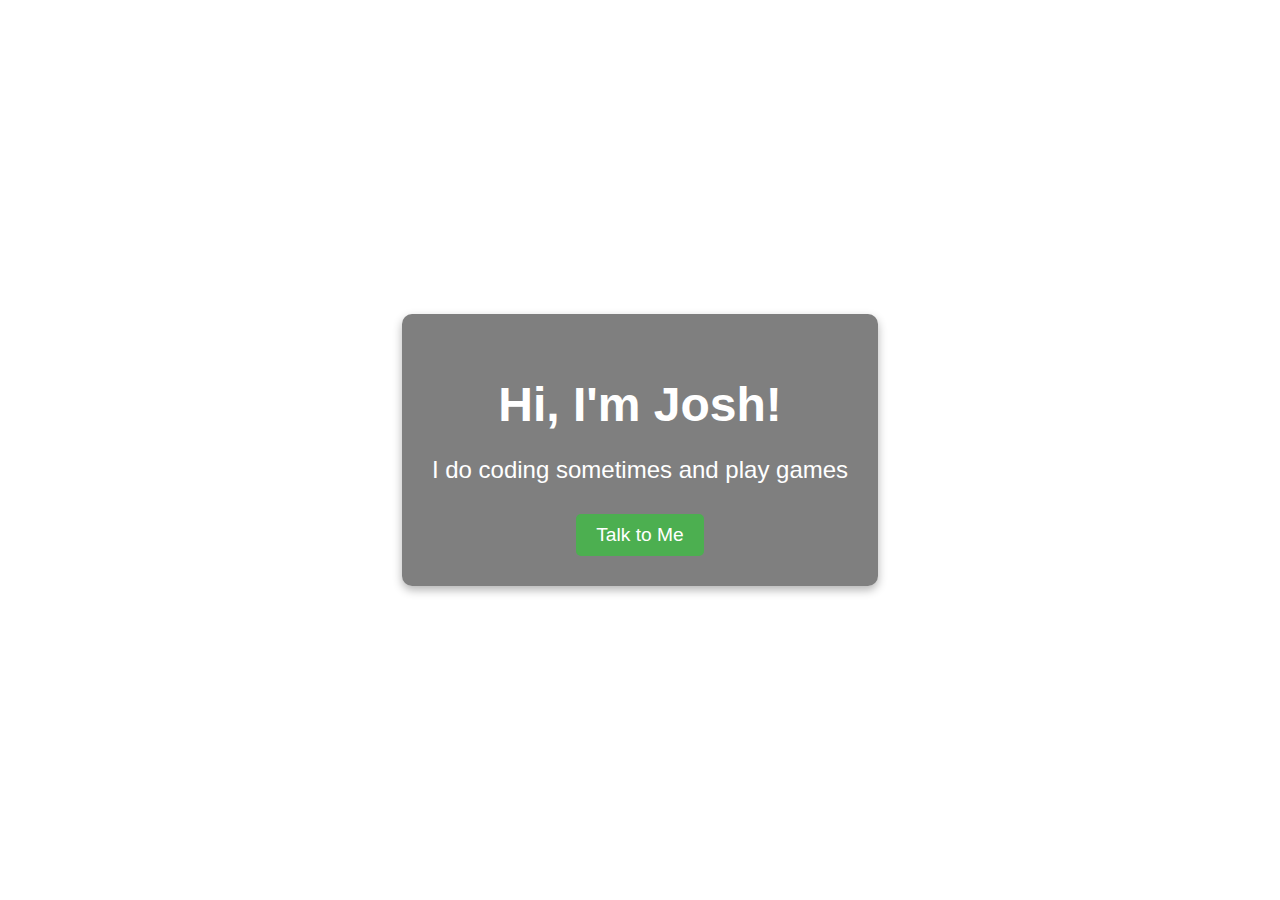
==== index.html @ 4c73b3ad "Update index.html" ====
<!DOCTYPE html>
<html lang="en">
<head>
    <meta charset="UTF-8">
    <meta name="viewport" content="width=device-width, initial-scale=1.0">
    <title>Hi, I'm Josh!</title>
    <style>
        /* Set the background image */
        body {
            background-image: url('bb.png'); /* Ensure bb.png is in the same folder as this HTML file */
            background-size: cover; 
            background-position: center;
            background-attachment: fixed;
            color: white;
            font-family: Arial, sans-serif;
            display: flex;
            justify-content: center;
            align-items: center;
            height: 100vh;
            margin: 0;
            text-align: center;
        }

        .content {
            background: rgba(0, 0, 0, 0.5); /* Dark semi-transparent background */
            padding: 30px;
            border-radius: 10px;
            box-shadow: 0 4px 10px rgba(0, 0, 0, 0.3);
        }

        h1 {
            font-size: 3em;
            margin-bottom: 20px;
        }

        p {
            font-size: 1.5em;
            margin-bottom: 30px;
        }

        button {
            padding: 10px 20px;
            font-size: 1.2em;
            background-color: #4CAF50;
            color: white;
            border: none;
            border-radius: 5px;
            cursor: pointer;
            text-decoration: none;
        }

        button:hover {
            background-color: #45a049;
        }
    </style>
</head>
<body>
    <div class="content">
        <h1>Hi, I'm Josh!</h1>
        <p>I do coding sometimes and play games</p>
        <a href="mailto:Josh@JoshRyan.fyi">
            <button>Talk to Me</button>
        </a>
    </div>
</body>
</html>
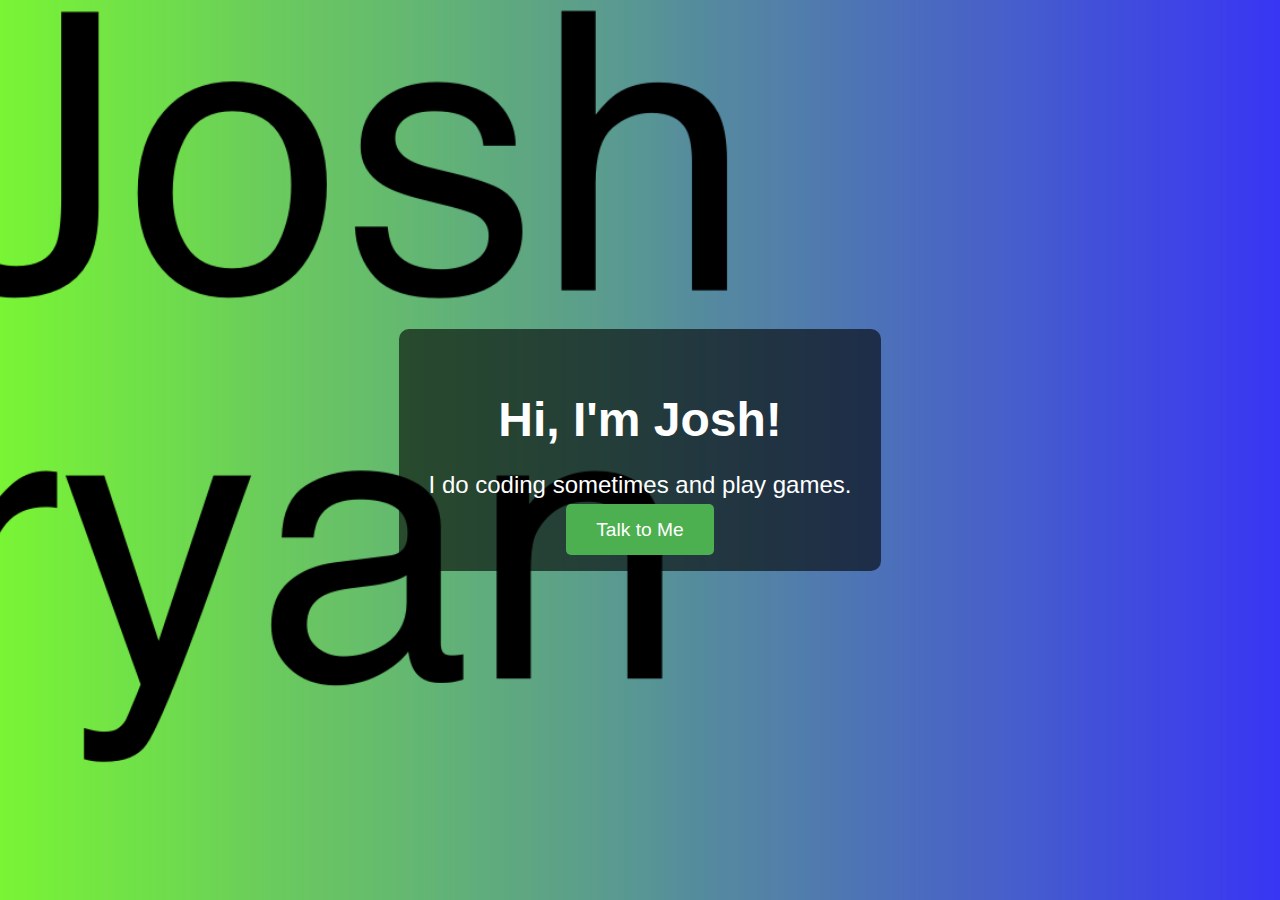
==== commit 8b0d7882: "Update index.html" ====
--- a/index.html
+++ b/index.html
@@ -5,51 +5,50 @@
     <meta name="viewport" content="width=device-width, initial-scale=1.0">
     <title>Hi, I'm Josh!</title>
     <style>
-        /* Set the background image */
+        /* Ensure the background image works */
         body {
             background-image: url('bb.png'); /* Ensure bb.png is in the same folder as this HTML file */
             background-size: cover; 
             background-position: center;
             background-attachment: fixed;
-            color: white;
-            font-family: Arial, sans-serif;
+            margin: 0;
+            height: 100vh;
             display: flex;
             justify-content: center;
             align-items: center;
-            height: 100vh;
-            margin: 0;
-            text-align: center;
+            color: white;
+            font-family: Arial, sans-serif;
         }
 
         .content {
-            background: rgba(0, 0, 0, 0.5); /* Dark semi-transparent background */
+            background: rgba(0, 0, 0, 0.6); /* Dark semi-transparent background for readability */
             padding: 30px;
             border-radius: 10px;
-            box-shadow: 0 4px 10px rgba(0, 0, 0, 0.3);
+            text-align: center;
         }
 
         h1 {
             font-size: 3em;
-            margin-bottom: 20px;
+            margin-bottom: 10px;
         }
 
         p {
             font-size: 1.5em;
-            margin-bottom: 30px;
+            margin-bottom: 20px;
         }
 
-        button {
-            padding: 10px 20px;
+        .button {
+            padding: 15px 30px;
             font-size: 1.2em;
+            color: white;
             background-color: #4CAF50;
-            color: white;
             border: none;
             border-radius: 5px;
+            text-decoration: none;
             cursor: pointer;
-            text-decoration: none;
         }
 
-        button:hover {
+        .button:hover {
             background-color: #45a049;
         }
     </style>
@@ -57,10 +56,8 @@
 <body>
     <div class="content">
         <h1>Hi, I'm Josh!</h1>
-        <p>I do coding sometimes and play games</p>
-        <a href="mailto:Josh@JoshRyan.fyi">
-            <button>Talk to Me</button>
-        </a>
+        <p>I do coding sometimes and play games.</p>
+        <a href="mailto:Josh@JoshRyan.fyi" class="button">Talk to Me</a>
     </div>
 </body>
 </html>
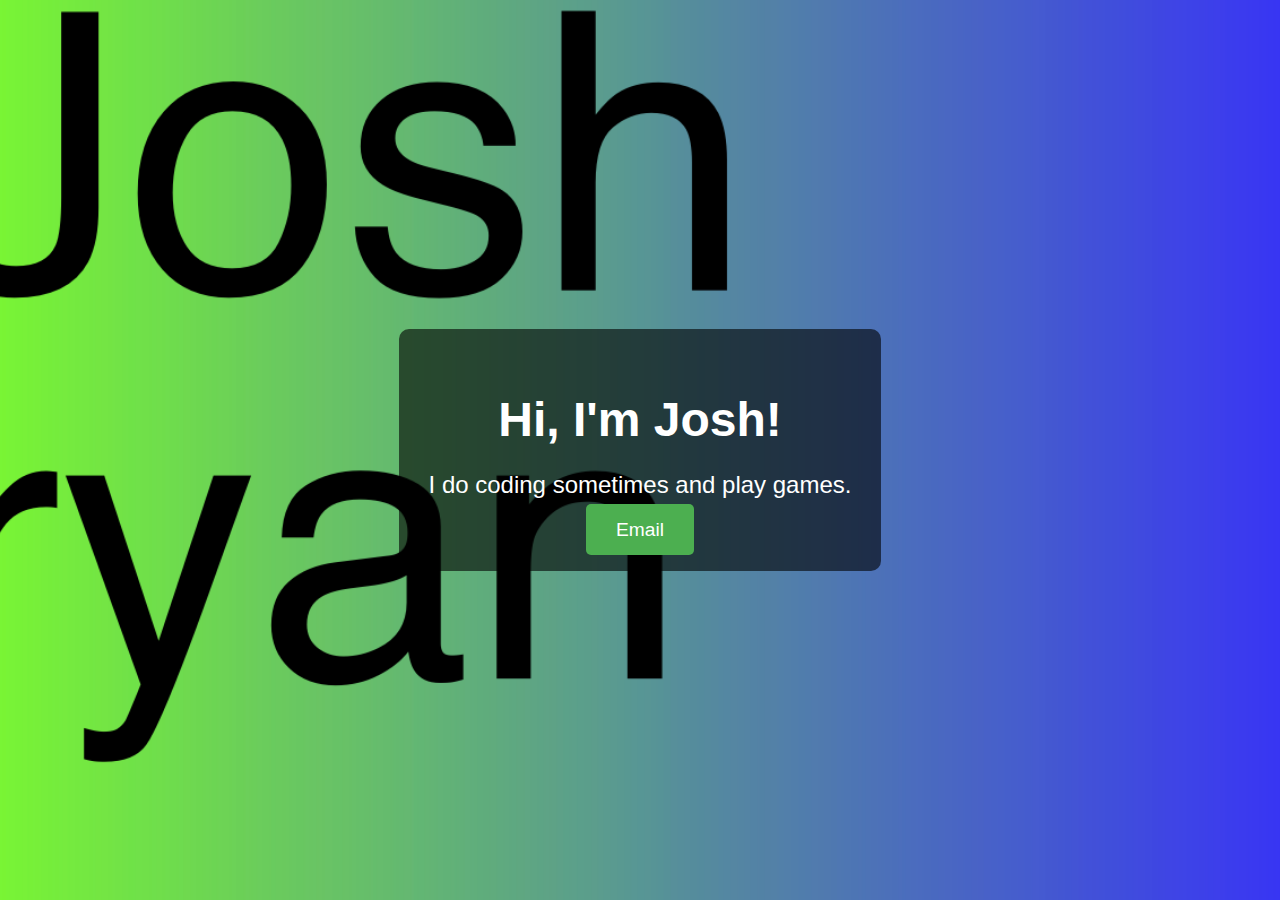
==== commit a76f0fec: "Update index.html" ====
--- a/index.html
+++ b/index.html
@@ -57,7 +57,7 @@
     <div class="content">
         <h1>Hi, I'm Josh!</h1>
         <p>I do coding sometimes and play games.</p>
-        <a href="mailto:Josh@JoshRyan.fyi" class="button">Talk to Me</a>
+        <a href="mailto:Josh@JoshRyan.fyi" class="button">Email</a>
     </div>
 </body>
 </html>
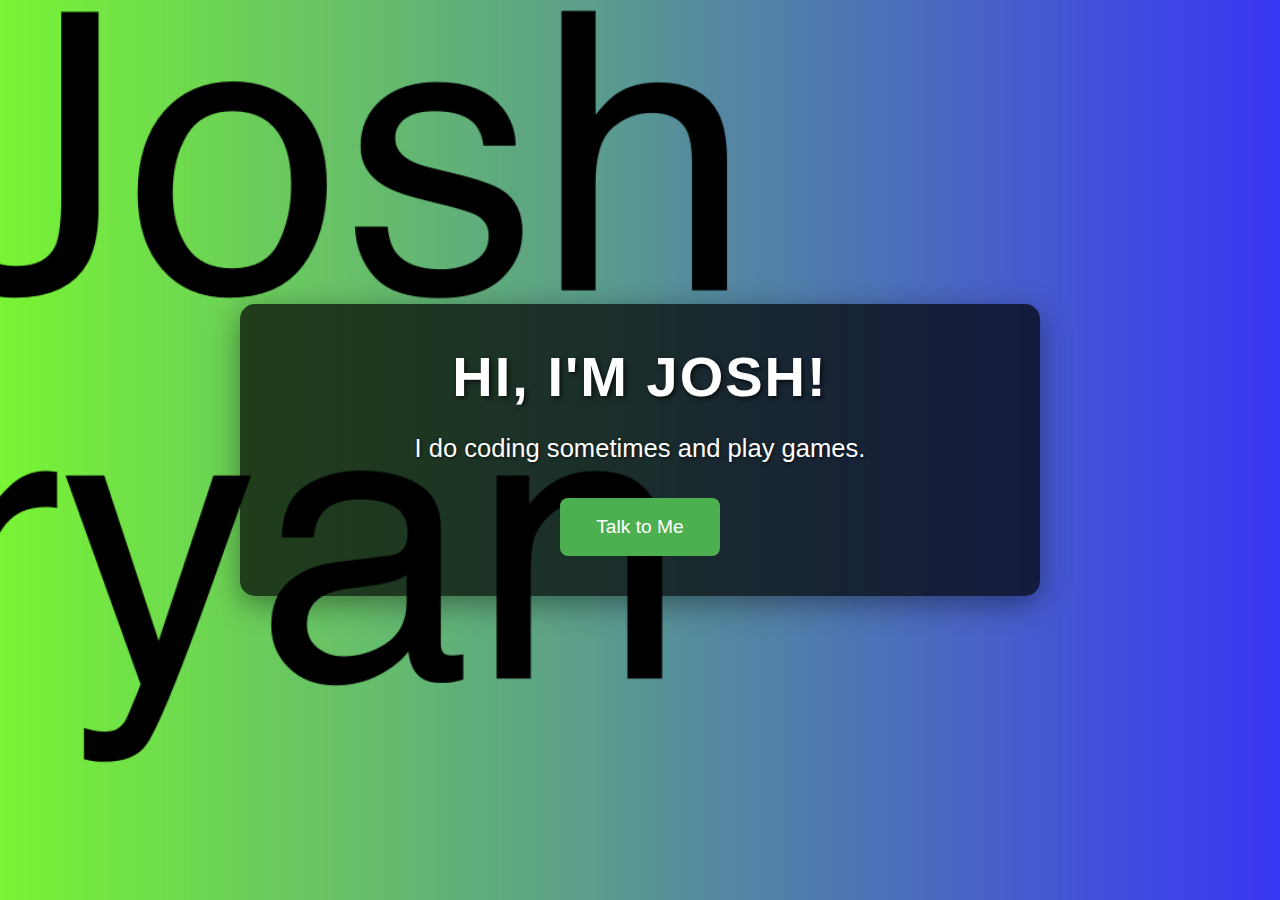
==== commit e0a13c70: "Update index.html" ====
--- a/index.html
+++ b/index.html
@@ -5,51 +5,95 @@
     <meta name="viewport" content="width=device-width, initial-scale=1.0">
     <title>Hi, I'm Josh!</title>
     <style>
-        /* Ensure the background image works */
+        /* Reset default margin/padding */
+        * {
+            margin: 0;
+            padding: 0;
+            box-sizing: border-box;
+        }
+
+        /* Full page background with image */
         body {
-            background-image: url('bb.png'); /* Ensure bb.png is in the same folder as this HTML file */
+            background-image: url('bb.png'); /* Path to your background image */
             background-size: cover; 
             background-position: center;
             background-attachment: fixed;
-            margin: 0;
             height: 100vh;
+            font-family: 'Arial', sans-serif;
             display: flex;
             justify-content: center;
             align-items: center;
             color: white;
-            font-family: Arial, sans-serif;
         }
 
+        /* Centered content box with padding */
         .content {
-            background: rgba(0, 0, 0, 0.6); /* Dark semi-transparent background for readability */
-            padding: 30px;
-            border-radius: 10px;
+            background: rgba(0, 0, 0, 0.7); /* Dark transparent background for contrast */
+            padding: 40px 60px;
             text-align: center;
+            border-radius: 15px;
+            box-shadow: 0 8px 30px rgba(0, 0, 0, 0.4); /* Soft shadow for floating effect */
+            max-width: 800px; /* Make sure content box doesn't get too wide */
+            width: 100%;
+            transition: transform 0.3s ease-in-out; /* Smooth hover effect */
         }
 
-        h1 {
-            font-size: 3em;
-            margin-bottom: 10px;
+        /* Hover effect for content box */
+        .content:hover {
+            transform: scale(1.05); /* Gently enlarge content box */
         }
 
-        p {
-            font-size: 1.5em;
+        /* Main header styling */
+        h1 {
+            font-size: 3.5em;
+            font-weight: bold;
             margin-bottom: 20px;
+            text-transform: uppercase;
+            letter-spacing: 2px;
+            text-shadow: 2px 2px 5px rgba(0, 0, 0, 0.7); /* Shadow for readability */
         }
 
+        /* Paragraph text styling */
+        p {
+            font-size: 1.6em;
+            line-height: 1.5;
+            margin-bottom: 30px;
+            text-shadow: 1px 1px 3px rgba(0, 0, 0, 0.6); /* Subtle shadow for text */
+        }
+
+        /* Button styling */
         .button {
-            padding: 15px 30px;
+            display: inline-block;
+            background-color: #4CAF50;
+            color: white;
+            padding: 18px 36px;
             font-size: 1.2em;
-            color: white;
-            background-color: #4CAF50;
-            border: none;
-            border-radius: 5px;
             text-decoration: none;
+            border-radius: 8px;
+            transition: background-color 0.3s ease, transform 0.2s ease;
             cursor: pointer;
         }
 
+        /* Hover effect for the button */
         .button:hover {
             background-color: #45a049;
+            transform: translateY(-3px); /* Lift the button on hover */
+        }
+
+        /* Responsive design adjustments */
+        @media (max-width: 768px) {
+            h1 {
+                font-size: 2.5em; /* Slightly smaller heading on mobile */
+            }
+
+            p {
+                font-size: 1.4em; /* Smaller text on mobile */
+            }
+
+            .button {
+                padding: 16px 32px; /* Adjust button size on mobile */
+                font-size: 1.1em;
+            }
         }
     </style>
 </head>
@@ -57,7 +101,7 @@
     <div class="content">
         <h1>Hi, I'm Josh!</h1>
         <p>I do coding sometimes and play games.</p>
-        <a href="mailto:Josh@JoshRyan.fyi" class="button">Email</a>
+        <a href="mailto:Josh@JoshRyan.fyi" class="button">Talk to Me</a>
     </div>
 </body>
 </html>
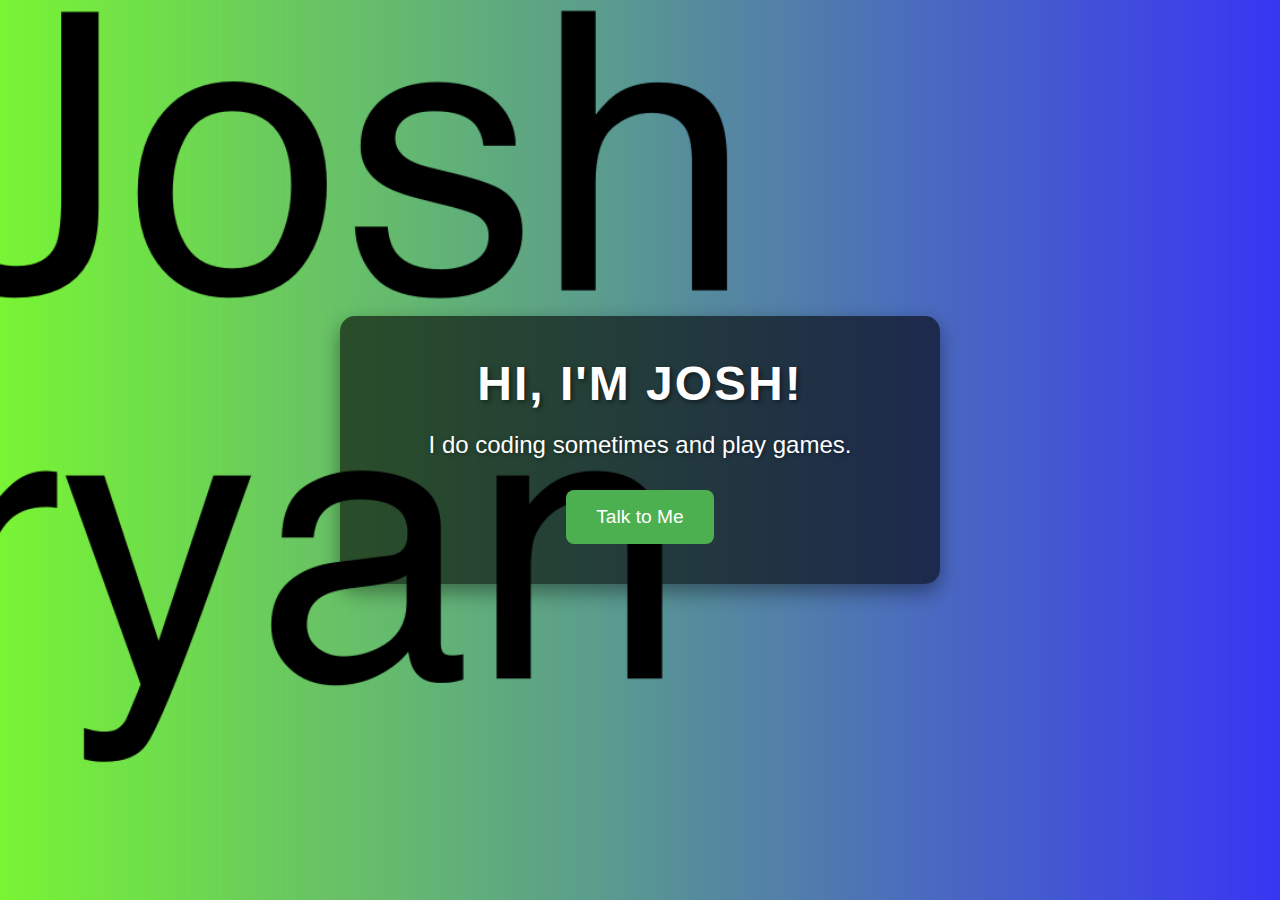
==== commit ef8fe4d3: "Update index.html" ====
--- a/index.html
+++ b/index.html
@@ -5,7 +5,7 @@
     <meta name="viewport" content="width=device-width, initial-scale=1.0">
     <title>Hi, I'm Josh!</title>
     <style>
-        /* Reset default margin/padding */
+        /* Resetting margin/padding */
         * {
             margin: 0;
             padding: 0;
@@ -14,85 +14,79 @@
 
         /* Full page background with image */
         body {
-            background-image: url('bb.png'); /* Path to your background image */
+            background-image: url('bb.png'); /* Make sure bb.png is in the same directory */
             background-size: cover; 
             background-position: center;
             background-attachment: fixed;
-            height: 100vh;
-            font-family: 'Arial', sans-serif;
+            height: 100vh; /* Full height */
+            font-family: 'Segoe UI', Tahoma, Geneva, Verdana, sans-serif;
             display: flex;
             justify-content: center;
             align-items: center;
             color: white;
         }
 
-        /* Centered content box with padding */
+        /* Centered content box with some padding and shadow */
         .content {
-            background: rgba(0, 0, 0, 0.7); /* Dark transparent background for contrast */
+            background: rgba(0, 0, 0, 0.6); /* Semi-transparent background */
             padding: 40px 60px;
             text-align: center;
             border-radius: 15px;
-            box-shadow: 0 8px 30px rgba(0, 0, 0, 0.4); /* Soft shadow for floating effect */
-            max-width: 800px; /* Make sure content box doesn't get too wide */
-            width: 100%;
-            transition: transform 0.3s ease-in-out; /* Smooth hover effect */
+            max-width: 600px;
+            width: 90%; /* Make sure it is responsive */
+            box-shadow: 0 8px 20px rgba(0, 0, 0, 0.4);
         }
 
-        /* Hover effect for content box */
-        .content:hover {
-            transform: scale(1.05); /* Gently enlarge content box */
+        /* Heading style */
+        h1 {
+            font-size: 3em;
+            margin-bottom: 15px;
+            font-weight: bold;
+            text-transform: uppercase;
+            letter-spacing: 2px;
+            text-shadow: 2px 2px 5px rgba(0, 0, 0, 0.5);
         }
 
-        /* Main header styling */
-        h1 {
-            font-size: 3.5em;
-            font-weight: bold;
-            margin-bottom: 20px;
-            text-transform: uppercase;
-            letter-spacing: 2px;
-            text-shadow: 2px 2px 5px rgba(0, 0, 0, 0.7); /* Shadow for readability */
+        /* Paragraph style */
+        p {
+            font-size: 1.5em;
+            line-height: 1.6;
+            margin-bottom: 25px;
+            text-shadow: 1px 1px 4px rgba(0, 0, 0, 0.4);
         }
 
-        /* Paragraph text styling */
-        p {
-            font-size: 1.6em;
-            line-height: 1.5;
-            margin-bottom: 30px;
-            text-shadow: 1px 1px 3px rgba(0, 0, 0, 0.6); /* Subtle shadow for text */
-        }
-
-        /* Button styling */
+        /* Button style */
         .button {
             display: inline-block;
             background-color: #4CAF50;
             color: white;
-            padding: 18px 36px;
+            padding: 16px 30px;
             font-size: 1.2em;
             text-decoration: none;
             border-radius: 8px;
-            transition: background-color 0.3s ease, transform 0.2s ease;
+            transition: all 0.3s ease;
             cursor: pointer;
         }
 
-        /* Hover effect for the button */
+        /* Hover effect for button */
         .button:hover {
             background-color: #45a049;
-            transform: translateY(-3px); /* Lift the button on hover */
+            transform: translateY(-3px); /* Slight lift effect */
         }
 
-        /* Responsive design adjustments */
+        /* Responsive styles */
         @media (max-width: 768px) {
             h1 {
-                font-size: 2.5em; /* Slightly smaller heading on mobile */
+                font-size: 2.5em; /* Smaller heading on mobile */
             }
 
             p {
-                font-size: 1.4em; /* Smaller text on mobile */
+                font-size: 1.3em; /* Slightly smaller text */
             }
 
             .button {
-                padding: 16px 32px; /* Adjust button size on mobile */
                 font-size: 1.1em;
+                padding: 14px 26px;
             }
         }
     </style>
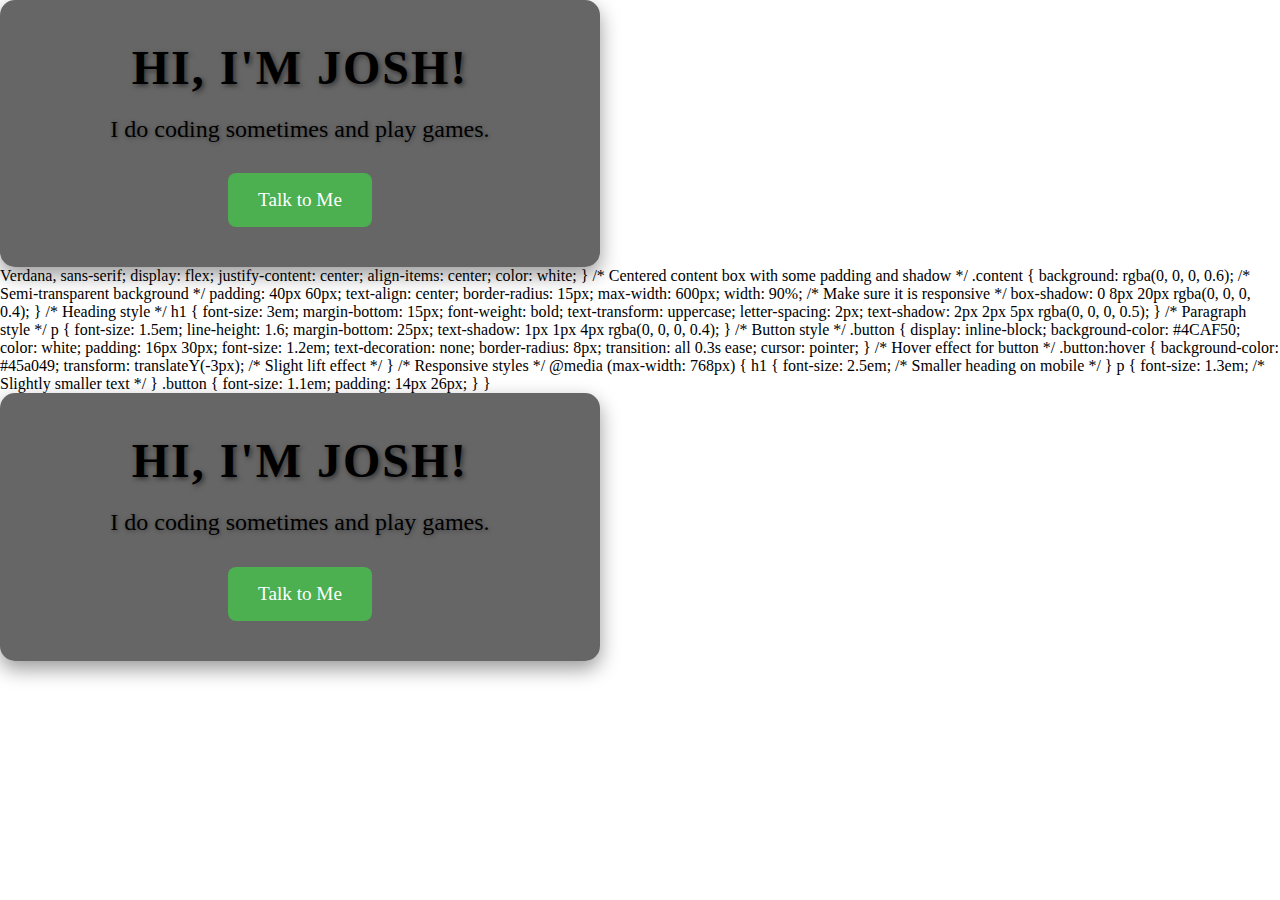
==== commit b211ddec: "Update index.html" ====
--- a/index.html
+++ b/index.html
@@ -1,4 +1,20 @@
 <!DOCTYPE html>
+<html lang="en">
+<head>
+    <meta charset="UTF-8">
+    <meta name="viewport" content="width=device-width, initial-scale=1.0">
+    <title>Hi, I'm Josh!</title>
+    <style>
+        /* Resetting margin/padding */
+        * {
+            margin: 0;
+            padding: 0;
+            box-sizing: border-box;
+        }
+
+        /* Full page background with image */
+        body {
+            ba<!DOCTYPE html>
 <html lang="en">
 <head>
     <meta charset="UTF-8">
@@ -99,3 +115,83 @@
     </div>
 </body>
 </html>
+Verdana, sans-serif;
+            display: flex;
+            justify-content: center;
+            align-items: center;
+            color: white;
+        }
+
+        /* Centered content box with some padding and shadow */
+        .content {
+            background: rgba(0, 0, 0, 0.6); /* Semi-transparent background */
+            padding: 40px 60px;
+            text-align: center;
+            border-radius: 15px;
+            max-width: 600px;
+            width: 90%; /* Make sure it is responsive */
+            box-shadow: 0 8px 20px rgba(0, 0, 0, 0.4);
+        }
+
+        /* Heading style */
+        h1 {
+            font-size: 3em;
+            margin-bottom: 15px;
+            font-weight: bold;
+            text-transform: uppercase;
+            letter-spacing: 2px;
+            text-shadow: 2px 2px 5px rgba(0, 0, 0, 0.5);
+        }
+
+        /* Paragraph style */
+        p {
+            font-size: 1.5em;
+            line-height: 1.6;
+            margin-bottom: 25px;
+            text-shadow: 1px 1px 4px rgba(0, 0, 0, 0.4);
+        }
+
+        /* Button style */
+        .button {
+            display: inline-block;
+            background-color: #4CAF50;
+            color: white;
+            padding: 16px 30px;
+            font-size: 1.2em;
+            text-decoration: none;
+            border-radius: 8px;
+            transition: all 0.3s ease;
+            cursor: pointer;
+        }
+
+        /* Hover effect for button */
+        .button:hover {
+            background-color: #45a049;
+            transform: translateY(-3px); /* Slight lift effect */
+        }
+
+        /* Responsive styles */
+        @media (max-width: 768px) {
+            h1 {
+                font-size: 2.5em; /* Smaller heading on mobile */
+            }
+
+            p {
+                font-size: 1.3em; /* Slightly smaller text */
+            }
+
+            .button {
+                font-size: 1.1em;
+                padding: 14px 26px;
+            }
+        }
+    </style>
+</head>
+<body>
+    <div class="content">
+        <h1>Hi, I'm Josh!</h1>
+        <p>I do coding sometimes and play games.</p>
+        <a href="mailto:Josh@JoshRyan.fyi" class="button">Talk to Me</a>
+    </div>
+</body>
+</html>
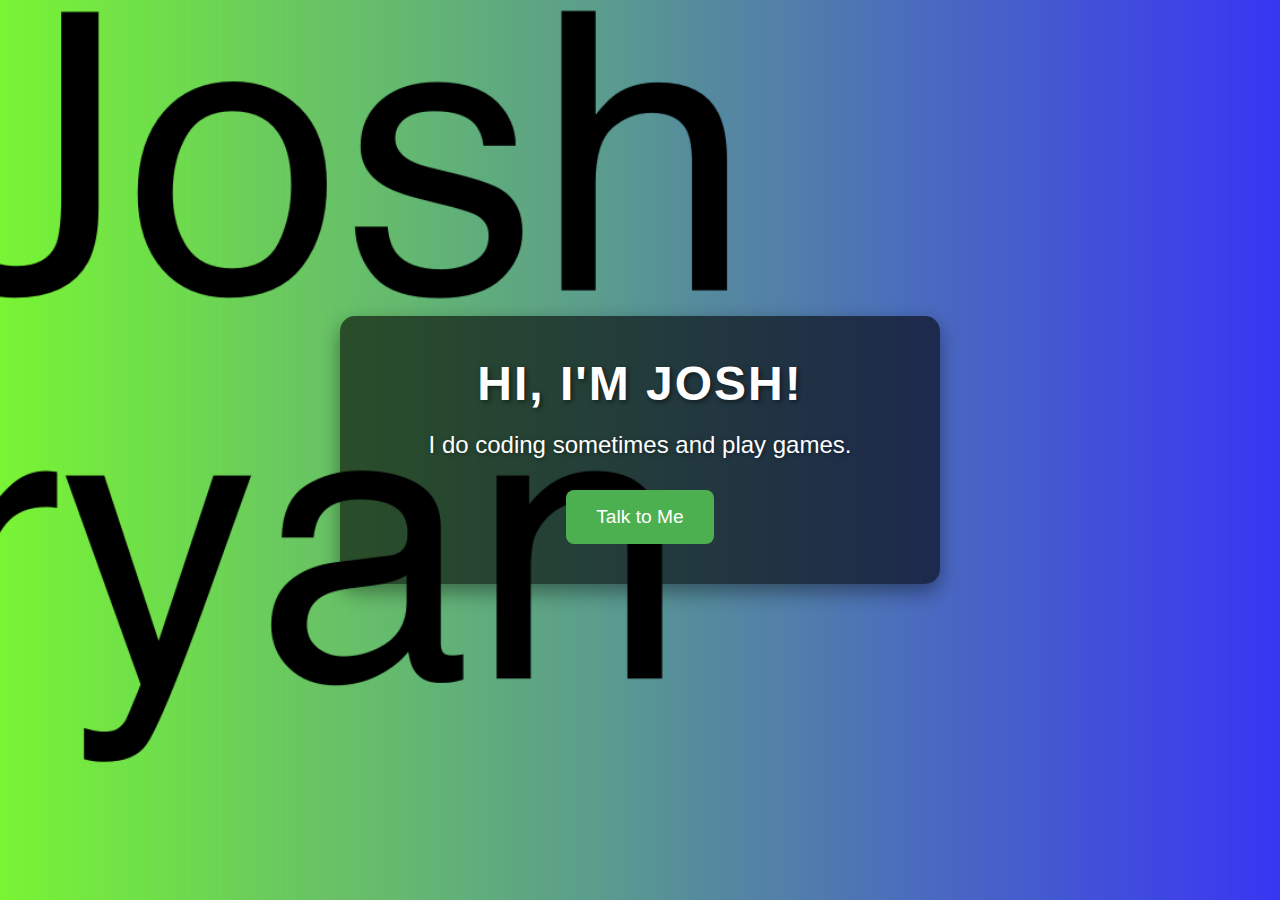
==== commit f8ed3597: "Update index.html" ====
--- a/index.html
+++ b/index.html
@@ -14,24 +14,8 @@
 
         /* Full page background with image */
         body {
-            ba<!DOCTYPE html>
-<html lang="en">
-<head>
-    <meta charset="UTF-8">
-    <meta name="viewport" content="width=device-width, initial-scale=1.0">
-    <title>Hi, I'm Josh!</title>
-    <style>
-        /* Resetting margin/padding */
-        * {
-            margin: 0;
-            padding: 0;
-            box-sizing: border-box;
-        }
-
-        /* Full page background with image */
-        body {
             background-image: url('bb.png'); /* Make sure bb.png is in the same directory */
-            background-size: cover; 
+            background-size: cover;
             background-position: center;
             background-attachment: fixed;
             height: 100vh; /* Full height */
@@ -115,83 +99,3 @@
     </div>
 </body>
 </html>
-Verdana, sans-serif;
-            display: flex;
-            justify-content: center;
-            align-items: center;
-            color: white;
-        }
-
-        /* Centered content box with some padding and shadow */
-        .content {
-            background: rgba(0, 0, 0, 0.6); /* Semi-transparent background */
-            padding: 40px 60px;
-            text-align: center;
-            border-radius: 15px;
-            max-width: 600px;
-            width: 90%; /* Make sure it is responsive */
-            box-shadow: 0 8px 20px rgba(0, 0, 0, 0.4);
-        }
-
-        /* Heading style */
-        h1 {
-            font-size: 3em;
-            margin-bottom: 15px;
-            font-weight: bold;
-            text-transform: uppercase;
-            letter-spacing: 2px;
-            text-shadow: 2px 2px 5px rgba(0, 0, 0, 0.5);
-        }
-
-        /* Paragraph style */
-        p {
-            font-size: 1.5em;
-            line-height: 1.6;
-            margin-bottom: 25px;
-            text-shadow: 1px 1px 4px rgba(0, 0, 0, 0.4);
-        }
-
-        /* Button style */
-        .button {
-            display: inline-block;
-            background-color: #4CAF50;
-            color: white;
-            padding: 16px 30px;
-            font-size: 1.2em;
-            text-decoration: none;
-            border-radius: 8px;
-            transition: all 0.3s ease;
-            cursor: pointer;
-        }
-
-        /* Hover effect for button */
-        .button:hover {
-            background-color: #45a049;
-            transform: translateY(-3px); /* Slight lift effect */
-        }
-
-        /* Responsive styles */
-        @media (max-width: 768px) {
-            h1 {
-                font-size: 2.5em; /* Smaller heading on mobile */
-            }
-
-            p {
-                font-size: 1.3em; /* Slightly smaller text */
-            }
-
-            .button {
-                font-size: 1.1em;
-                padding: 14px 26px;
-            }
-        }
-    </style>
-</head>
-<body>
-    <div class="content">
-        <h1>Hi, I'm Josh!</h1>
-        <p>I do coding sometimes and play games.</p>
-        <a href="mailto:Josh@JoshRyan.fyi" class="button">Talk to Me</a>
-    </div>
-</body>
-</html>
